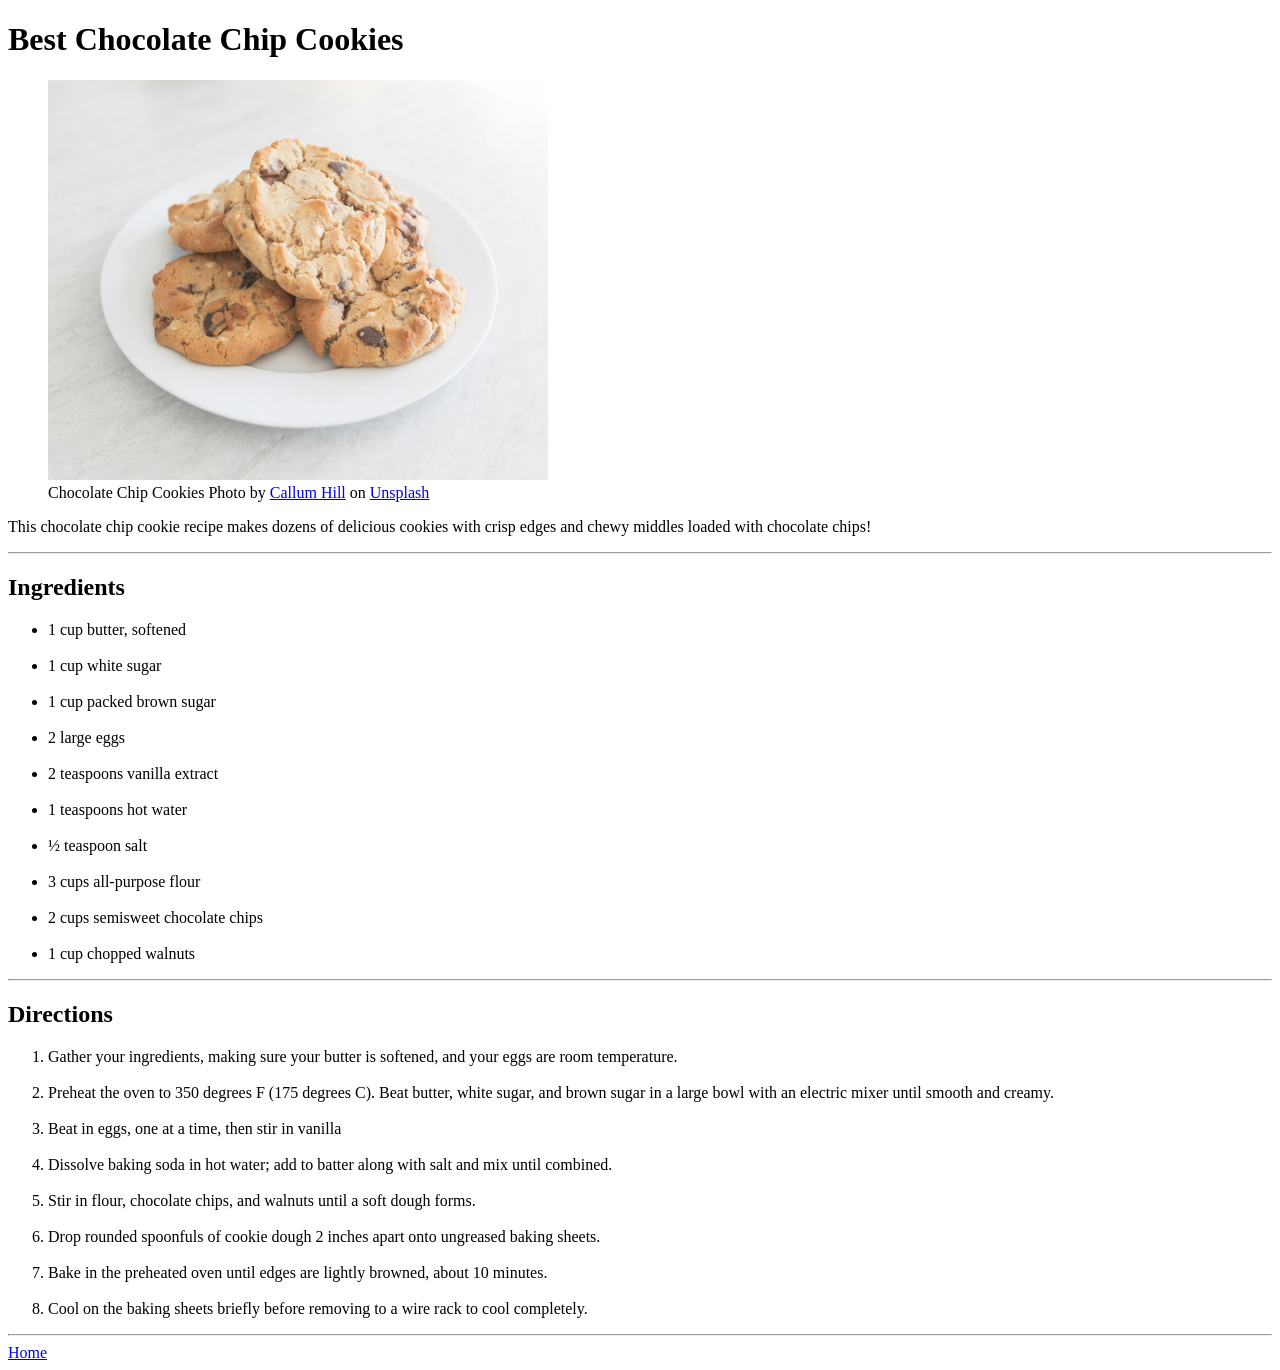
==== recipes/cookies.html @ 0b7f9439 "Create the first draft of recipes website Organized the files and directories, and created the first" ====
<!DOCTYPE html>
<html lang="en">
<head>
    <meta charset="UTF-8">
    <meta name="viewport" content="width=device-width, initial-scale=1.0">
    <title>Best Chocolate Chip Cookies</title>
</head>
<body>
    
    <h1>Best Chocolate Chip Cookies</h1>

    <figure>

        <img src="../images/cookies.jpg" alt="Chocolate Chip Cookies" height="400px" width="500px">

        <figcaption>
            Chocolate Chip Cookies Photo by <a href="https://unsplash.com/@inkyhills?utm_source=unsplash&utm_medium=referral&utm_content=creditCopyText">Callum Hill</a> on <a href="https://unsplash.com/photos/brown-cookies-on-white-ceramic-plate-EY-fhuRDN-U?utm_source=unsplash&utm_medium=referral&utm_content=creditCopyText">Unsplash</a>
        </figcaption>
      
    </figure>
    
    <p>This chocolate chip cookie recipe makes dozens of delicious cookies with crisp edges and chewy middles loaded with chocolate chips!</p>

    <hr>

    <h2>Ingredients</h2>

    <ul>
        <li>1 cup butter, softened</li>

        <br>

        <li>1 cup white sugar</li>

        <br>

        <li>1 cup packed brown sugar</li>

        <br>

        <li>2 large eggs</li>

        <br>

        <li>2 teaspoons vanilla extract</li>

        <br>

        <li>1 teaspoons hot water</li>

        <br>

        <li>½ teaspoon salt</li>

        <br>

        <li>3 cups all-purpose flour</li>

        <br>

        <li>2 cups semisweet chocolate chips</li>

        <br>

        <li>1 cup chopped walnuts</li>

    </ul>

    <hr>
    
    <h2>Directions</h2>

    <ol>

        <li>Gather your ingredients, making sure your butter is softened, and your eggs are room temperature.</li>

        <br>

        <li>Preheat the oven to 350 degrees F (175 degrees C). Beat butter, white sugar, and brown sugar in a large bowl with an electric mixer until smooth and creamy.</li>

        <br>

        <li>Beat in eggs, one at a time, then stir in vanilla</li>

        <br>

        <li>
            Dissolve baking soda in hot water; add to batter along with salt and mix until combined.
        </li>

        <br>

        <li>
            Stir in flour, chocolate chips, and walnuts until a soft dough forms.
        </li>

        <br>

        <li>
            Drop rounded spoonfuls of cookie dough 2 inches apart onto ungreased baking sheets.
        </li>

        <br>

        <li>Bake in the preheated oven until edges are lightly browned, about 10 minutes.</li>

        <br>

        <li>
            Cool on the baking sheets briefly before removing to a wire rack to cool completely.
        </li>

    </ol>

    <hr>

    <a href="../index.html">Home</a>
</body>
</html>
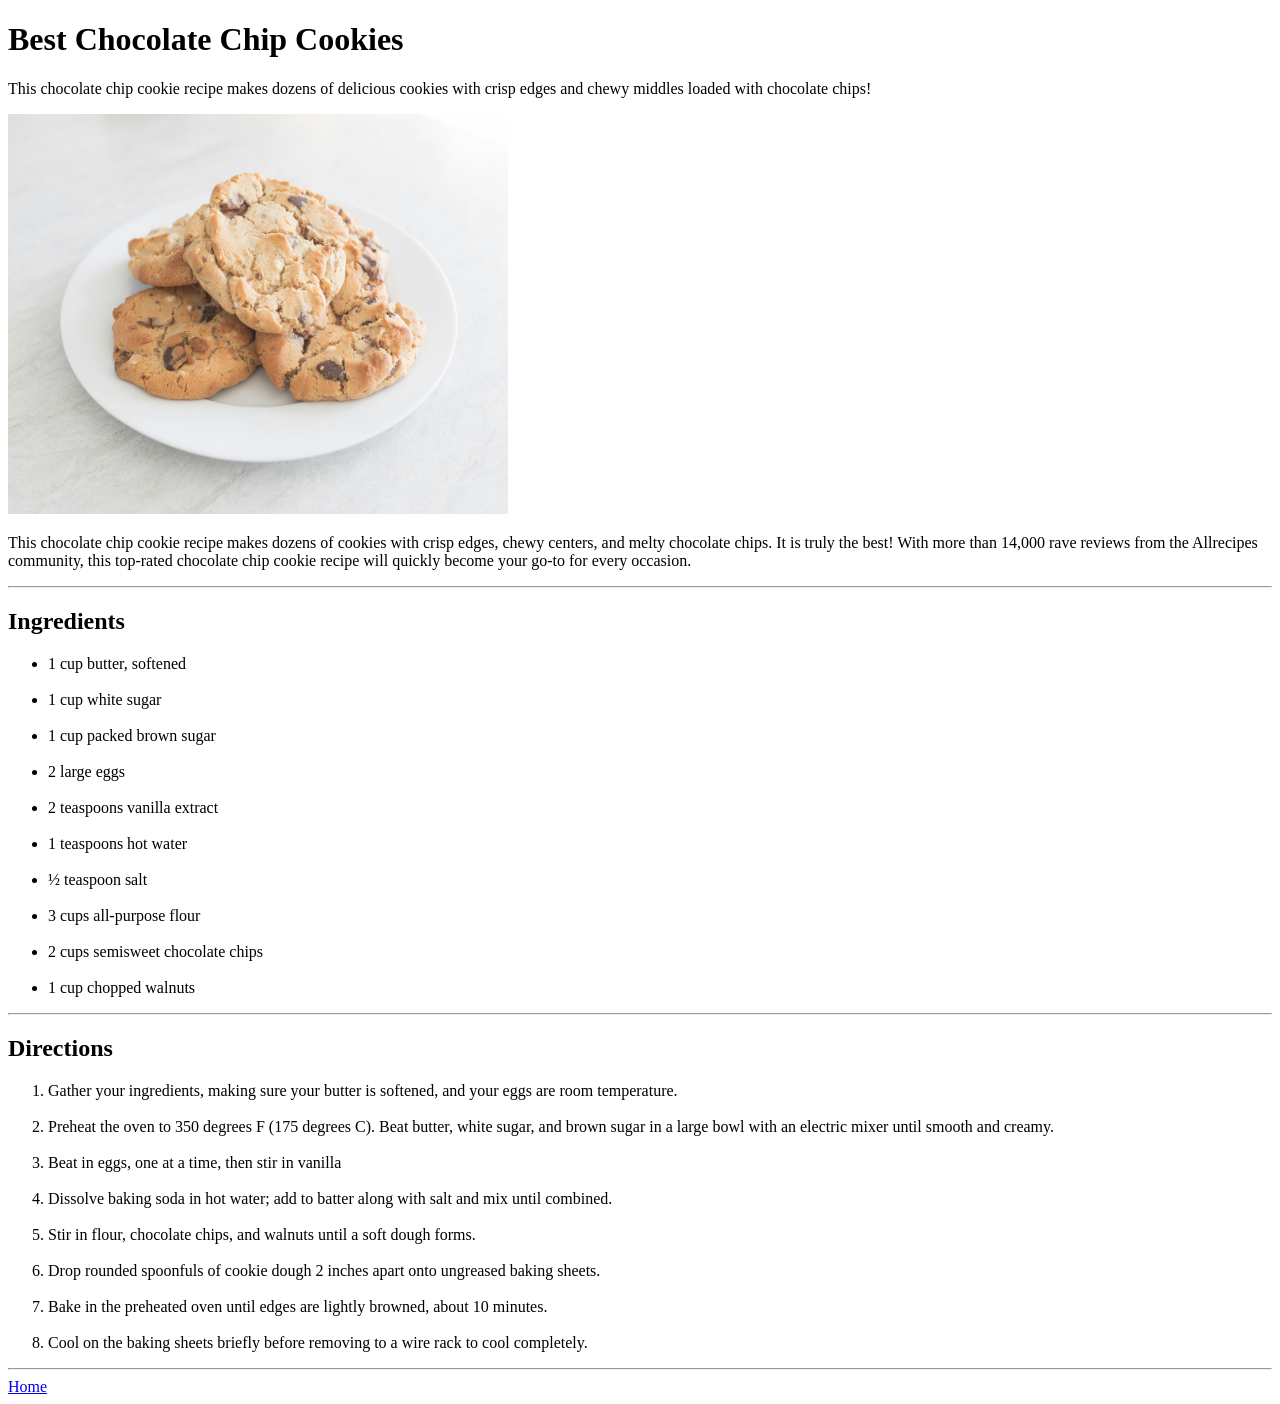
==== commit f45bc837: "Fix typo and structure of content" ====
--- a/recipes/cookies.html
+++ b/recipes/cookies.html
@@ -9,17 +9,11 @@
     
     <h1>Best Chocolate Chip Cookies</h1>
 
-    <figure>
+    <p>This chocolate chip cookie recipe makes dozens of delicious cookies with crisp edges and chewy middles loaded with chocolate chips!</p>
 
-        <img src="../images/cookies.jpg" alt="Chocolate Chip Cookies" height="400px" width="500px">
+    <img src="../images/cookies.jpg" alt="Chocolate Chip Cookies" height="400px" width="500px">
 
-        <figcaption>
-            Chocolate Chip Cookies Photo by <a href="https://unsplash.com/@inkyhills?utm_source=unsplash&utm_medium=referral&utm_content=creditCopyText">Callum Hill</a> on <a href="https://unsplash.com/photos/brown-cookies-on-white-ceramic-plate-EY-fhuRDN-U?utm_source=unsplash&utm_medium=referral&utm_content=creditCopyText">Unsplash</a>
-        </figcaption>
-      
-    </figure>
-    
-    <p>This chocolate chip cookie recipe makes dozens of delicious cookies with crisp edges and chewy middles loaded with chocolate chips!</p>
+    <p>This chocolate chip cookie recipe makes dozens of cookies with crisp edges, chewy centers, and melty chocolate chips. It is truly the best! With more than 14,000 rave reviews from the Allrecipes community, this top-rated chocolate chip cookie recipe will quickly become your go-to for every occasion.</p>
 
     <hr>
 
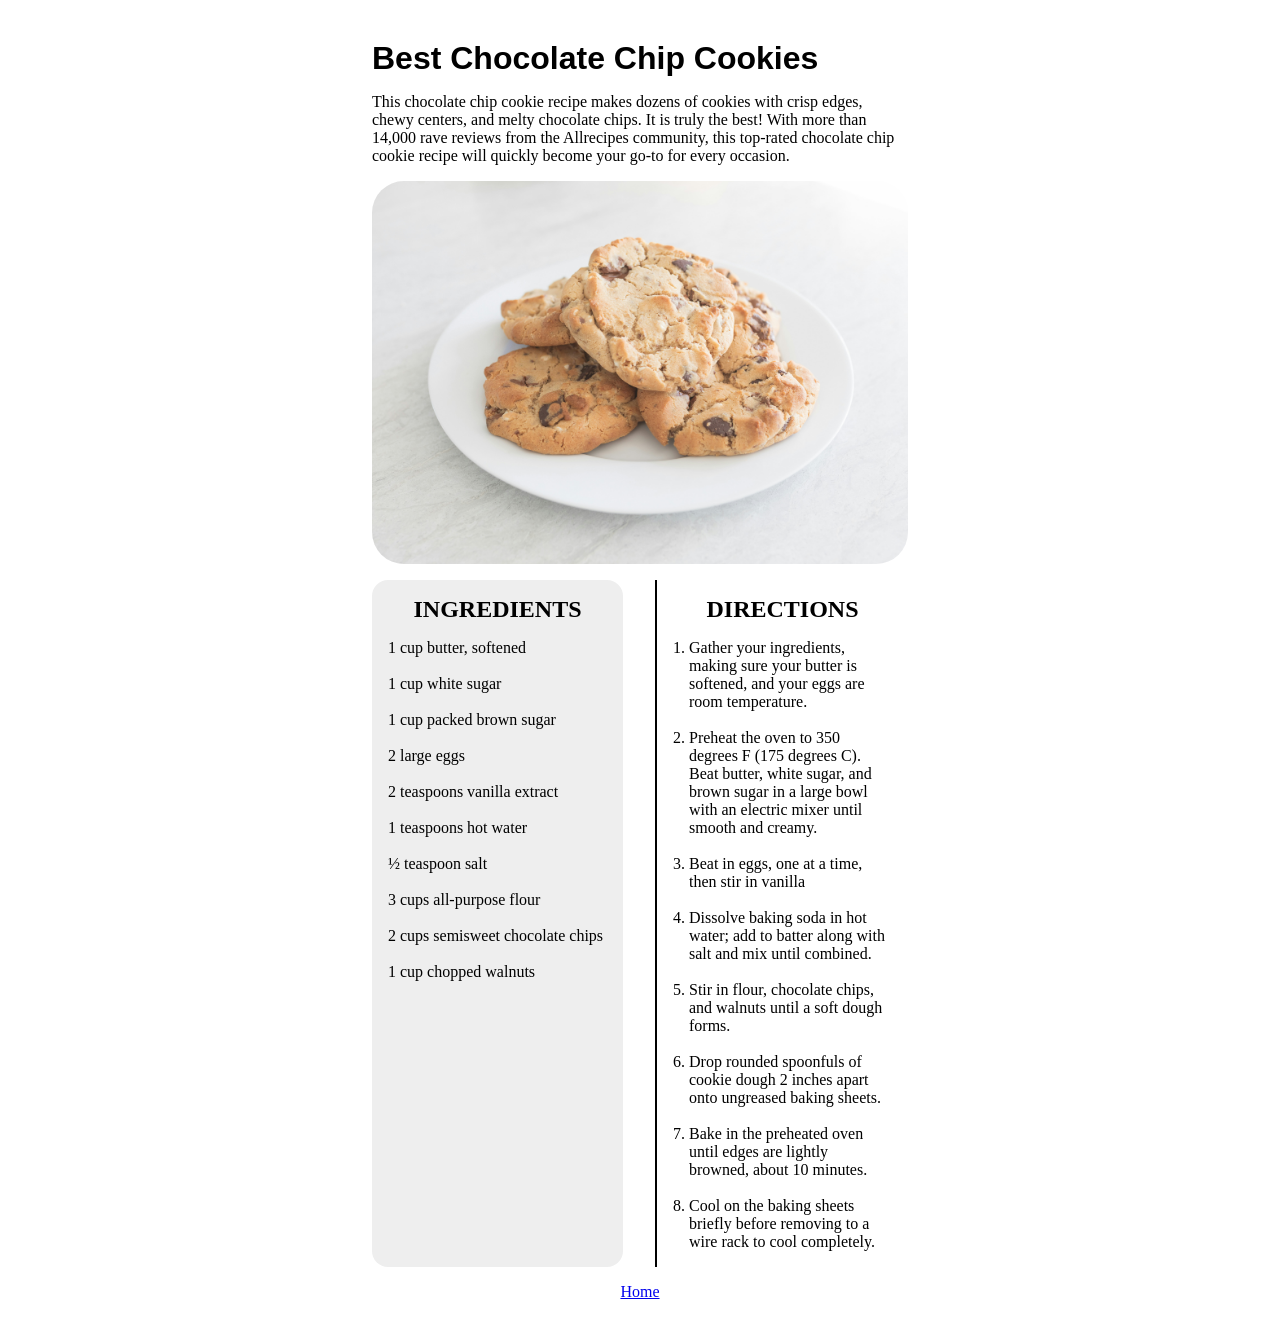
==== commit 9a877f8a: "Add styling to basic webpages Apply the concept of box model and flexbox to make webpage responsive " ====
--- a/recipes/cookies.html
+++ b/recipes/cookies.html
@@ -1,113 +1,130 @@
-<!DOCTYPE html>
+<!doctype html>
 <html lang="en">
-<head>
-    <meta charset="UTF-8">
-    <meta name="viewport" content="width=device-width, initial-scale=1.0">
+  <head>
+    <meta charset="UTF-8" />
+    <meta name="viewport" content="width=device-width, initial-scale=1.0" />
     <title>Best Chocolate Chip Cookies</title>
-</head>
-<body>
-    
-    <h1>Best Chocolate Chip Cookies</h1>
+    <link rel="stylesheet" href="../styles/recipes.css" />
+  </head>
+  <body>
+    <div class="main">
+      <h1>Best Chocolate Chip Cookies</h1>
+      <div>
+        <p>
+          This chocolate chip cookie recipe makes dozens of cookies with crisp
+          edges, chewy centers, and melty chocolate chips. It is truly the best!
+          With more than 14,000 rave reviews from the Allrecipes community, this
+          top-rated chocolate chip cookie recipe will quickly become your go-to
+          for every occasion.
+        </p>
+      </div>
+      <img src="../images/cookies.jpg" alt="Chocolate Chip Cookies" />
 
-    <p>This chocolate chip cookie recipe makes dozens of delicious cookies with crisp edges and chewy middles loaded with chocolate chips!</p>
+      <div class="container">
+        <div class="one">
+          <h2>INGREDIENTS</h2>
 
-    <img src="../images/cookies.jpg" alt="Chocolate Chip Cookies" height="400px" width="500px">
+          <ul>
+            <li>1 cup butter, softened</li>
 
-    <p>This chocolate chip cookie recipe makes dozens of cookies with crisp edges, chewy centers, and melty chocolate chips. It is truly the best! With more than 14,000 rave reviews from the Allrecipes community, this top-rated chocolate chip cookie recipe will quickly become your go-to for every occasion.</p>
+            <br />
 
-    <hr>
+            <li>1 cup white sugar</li>
 
-    <h2>Ingredients</h2>
+            <br />
 
-    <ul>
-        <li>1 cup butter, softened</li>
+            <li>1 cup packed brown sugar</li>
 
-        <br>
+            <br />
 
-        <li>1 cup white sugar</li>
+            <li>2 large eggs</li>
 
-        <br>
+            <br />
 
-        <li>1 cup packed brown sugar</li>
+            <li>2 teaspoons vanilla extract</li>
 
-        <br>
+            <br />
 
-        <li>2 large eggs</li>
+            <li>1 teaspoons hot water</li>
 
-        <br>
+            <br />
 
-        <li>2 teaspoons vanilla extract</li>
+            <li>½ teaspoon salt</li>
 
-        <br>
+            <br />
 
-        <li>1 teaspoons hot water</li>
+            <li>3 cups all-purpose flour</li>
 
-        <br>
+            <br />
 
-        <li>½ teaspoon salt</li>
+            <li>2 cups semisweet chocolate chips</li>
 
-        <br>
+            <br />
 
-        <li>3 cups all-purpose flour</li>
+            <li>1 cup chopped walnuts</li>
+          </ul>
+        </div>
 
-        <br>
+        <div class="two">
+          <h2>DIRECTIONS</h2>
 
-        <li>2 cups semisweet chocolate chips</li>
+          <ol>
+            <li>
+              Gather your ingredients, making sure your butter is softened, and
+              your eggs are room temperature.
+            </li>
 
-        <br>
+            <br />
 
-        <li>1 cup chopped walnuts</li>
+            <li>
+              Preheat the oven to 350 degrees F (175 degrees C). Beat butter,
+              white sugar, and brown sugar in a large bowl with an electric
+              mixer until smooth and creamy.
+            </li>
 
-    </ul>
+            <br />
 
-    <hr>
-    
-    <h2>Directions</h2>
+            <li>Beat in eggs, one at a time, then stir in vanilla</li>
 
-    <ol>
+            <br />
 
-        <li>Gather your ingredients, making sure your butter is softened, and your eggs are room temperature.</li>
+            <li>
+              Dissolve baking soda in hot water; add to batter along with salt
+              and mix until combined.
+            </li>
 
-        <br>
+            <br />
 
-        <li>Preheat the oven to 350 degrees F (175 degrees C). Beat butter, white sugar, and brown sugar in a large bowl with an electric mixer until smooth and creamy.</li>
+            <li>
+              Stir in flour, chocolate chips, and walnuts until a soft dough
+              forms.
+            </li>
 
-        <br>
+            <br />
 
-        <li>Beat in eggs, one at a time, then stir in vanilla</li>
+            <li>
+              Drop rounded spoonfuls of cookie dough 2 inches apart onto
+              ungreased baking sheets.
+            </li>
 
-        <br>
+            <br />
 
-        <li>
-            Dissolve baking soda in hot water; add to batter along with salt and mix until combined.
-        </li>
+            <li>
+              Bake in the preheated oven until edges are lightly browned, about
+              10 minutes.
+            </li>
 
-        <br>
+            <br />
 
-        <li>
-            Stir in flour, chocolate chips, and walnuts until a soft dough forms.
-        </li>
+            <li>
+              Cool on the baking sheets briefly before removing to a wire rack
+              to cool completely.
+            </li>
+          </ol>
+        </div>
+      </div>
 
-        <br>
-
-        <li>
-            Drop rounded spoonfuls of cookie dough 2 inches apart onto ungreased baking sheets.
-        </li>
-
-        <br>
-
-        <li>Bake in the preheated oven until edges are lightly browned, about 10 minutes.</li>
-
-        <br>
-
-        <li>
-            Cool on the baking sheets briefly before removing to a wire rack to cool completely.
-        </li>
-
-    </ol>
-
-    <hr>
-
-    <a href="../index.html">Home</a>
-</body>
-</html>+      <a href="../index.html">Home</a>
+    </div>
+  </body>
+</html>
--- a/styles/recipes.css
+++ b/styles/recipes.css
@@ -0,0 +1,84 @@
+html {
+  box-sizing: border-box;
+}
+
+*,
+*::before,
+*::after {
+  box-sizing: inherit;
+}
+
+img {
+  display: block;
+  max-width: 100%;
+  height: auto;
+  border-radius: 32px;
+  flex: 1 2 auto;
+}
+
+h1 {
+  align-self: flex-start;
+  margin: 0;
+  padding: 0;
+  font-family: "Trebuchet MS", "Lucida Sans Unicode", sans-serif;
+  flex-grow: 0;
+}
+
+.main {
+  display: flex;
+  flex-direction: column;
+  gap: 16px;
+  align-items: center;
+  justify-content: center;
+  padding: 32px;
+  margin: 0 auto;
+  max-width: 600px;
+}
+
+.container {
+  display: flex;
+  flex-wrap: wrap;
+  gap: 32px;
+}
+
+.one {
+  background-color: #eee;
+  border-radius: 16px;
+  padding: 16px;
+  display: flex;
+  flex-flow: wrap column;
+  flex: 1;
+}
+
+.two {
+  display: flex;
+  flex-flow: wrap column;
+  max-width: 100%;
+  border-left: 2px solid black;
+  padding: 16px;
+  flex: 1;
+}
+
+ul li {
+  list-style-type: none;
+}
+
+ul {
+  margin: 0;
+
+  padding: 0;
+}
+h2 {
+  text-align: center;
+  margin: 0 0 16px 0;
+  padding: 0;
+}
+ol {
+  margin: 0;
+  padding: 0;
+  margin-left: 16px;
+}
+p {
+  margin: 0;
+  flex: 1;
+}
